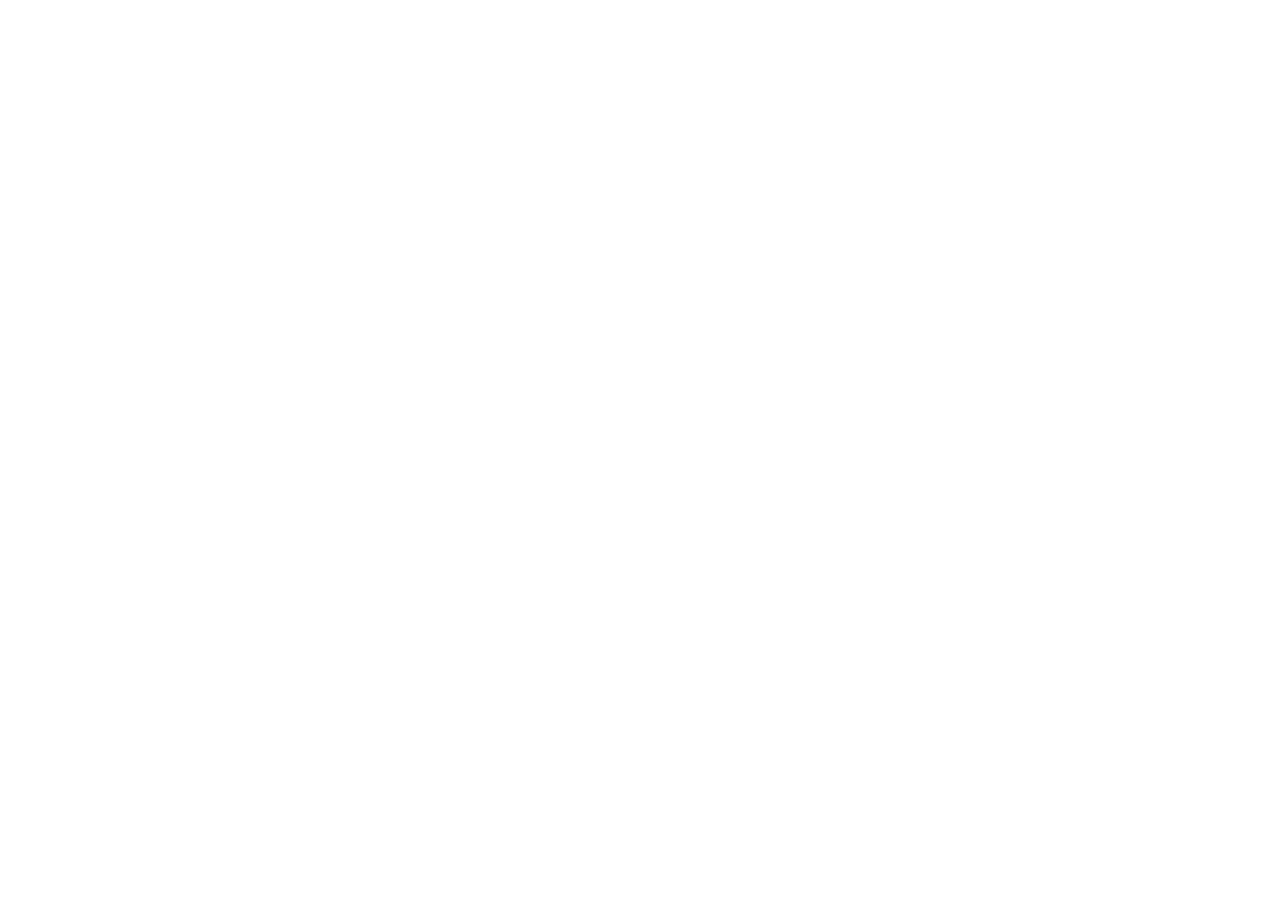
==== Monday-22-July/Landing-page/index.html @ 14563359 "Added some assets" ====
<!DOCTYPE html>
<html lang="en">
<head>
    <meta charset="UTF-8">
    <meta name="viewport" content="width=device-width, initial-scale=1.0">
    <link rel="stylesheet" href="./index.css" />
    <title>MANDARIN</title>
</head>
<body>
    
    

</body>
</html>
---- Monday-22-July/Landing-page/index.css ----
*{
    margin: 0;
    padding: 0;
}

.proper_spacing
{
    margin: 6px 120px;
}
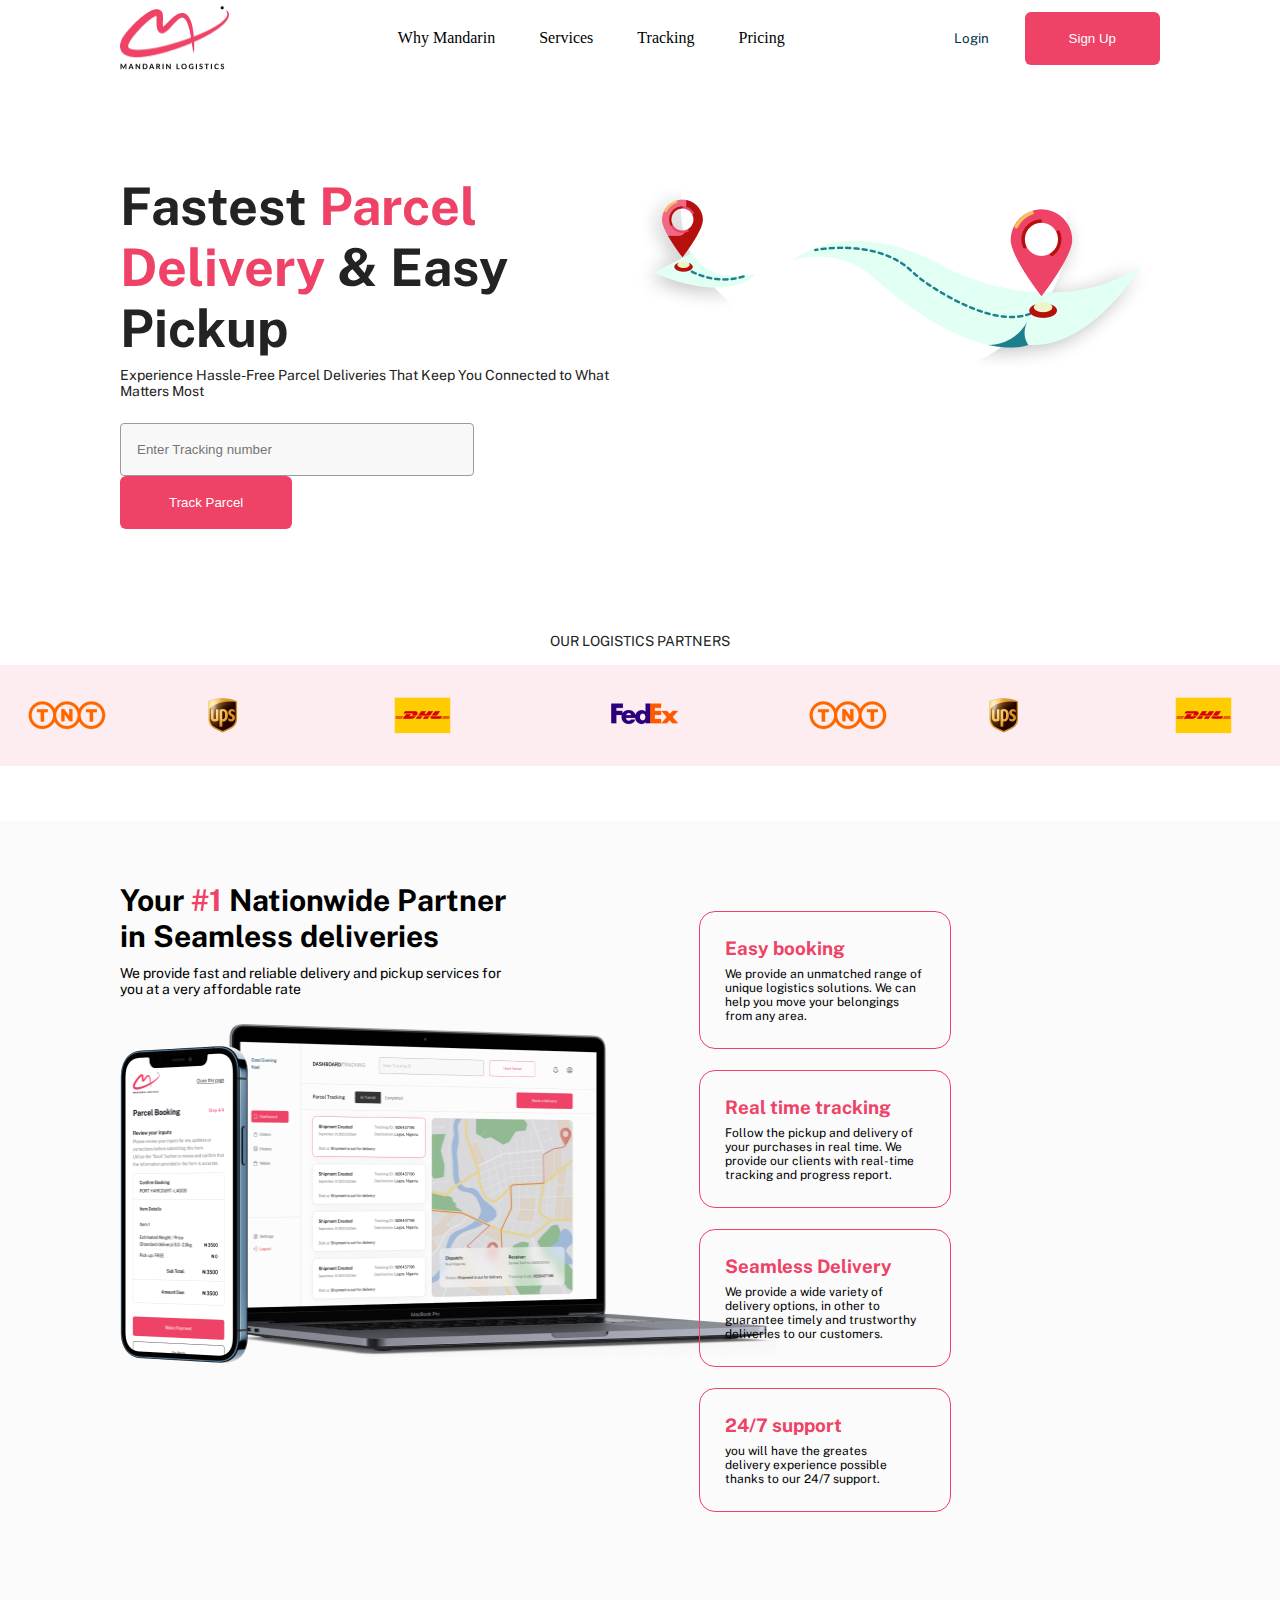
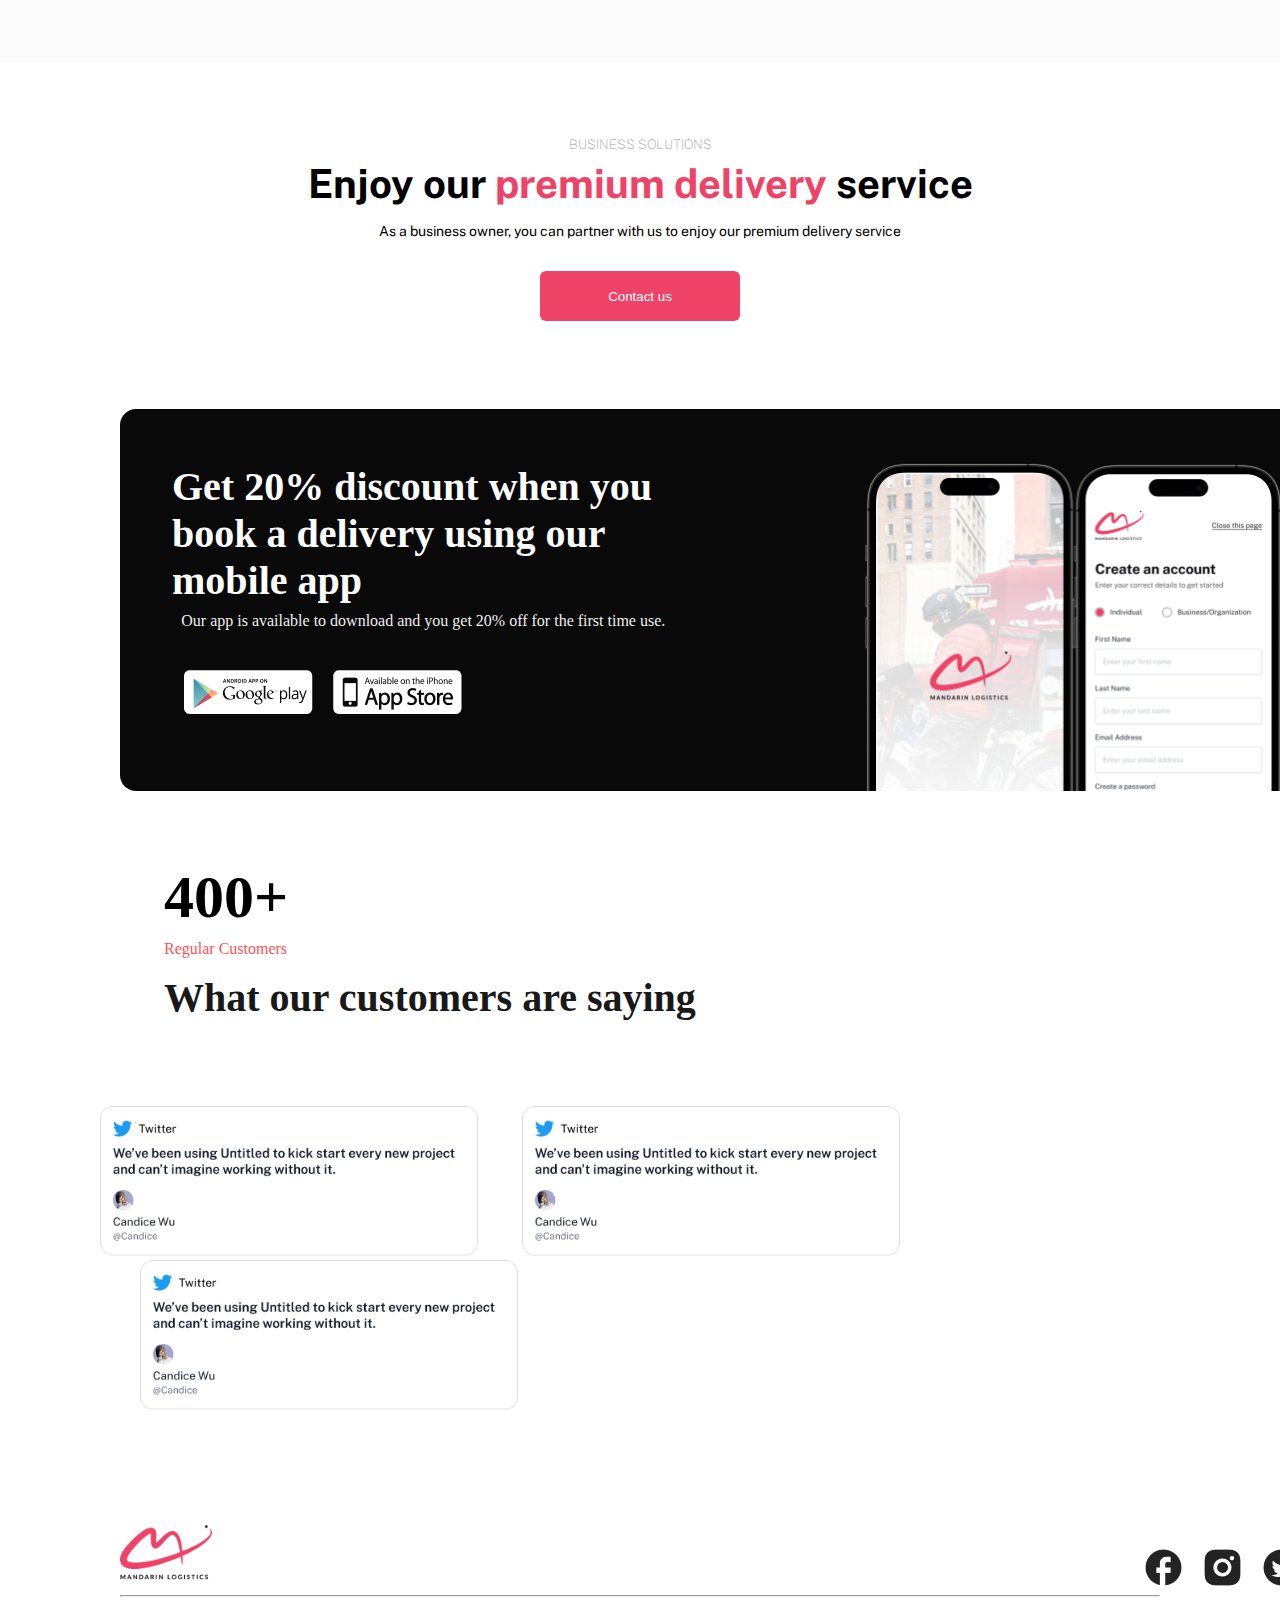
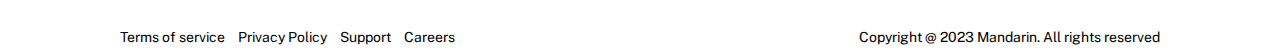
==== commit 487b73b0: "Mandarin" ====
--- a/Monday-22-July/Landing-page/index.html
+++ b/Monday-22-July/Landing-page/index.html
@@ -3,12 +3,140 @@
 <head>
     <meta charset="UTF-8">
     <meta name="viewport" content="width=device-width, initial-scale=1.0">
+    <link rel="preconnect" href="https://fonts.googleapis.com">
+    <link rel="preconnect" href="https://fonts.gstatic.com" crossorigin>
+    <link href="https://fonts.googleapis.com/css2?family=Public+Sans:ital,wght@0,100..900;1,100..900&display=swap" rel="stylesheet">
+    <link rel="stylesheet" href="https://cdn.jsdelivr.net/npm/bootstrap-icons@1.11.3/font/bootstrap-icons.min.css">
     <link rel="stylesheet" href="./index.css" />
     <title>MANDARIN</title>
 </head>
 <body>
     
-    
+    <header class="proper_spacing header_cont"> 
+        <img src="./Assets/images/MANDARIN 1.png"alt="No Icon" class="logo">
 
+        <ul>
+            <li>Why Mandarin</li>
+            <li>Services</li>
+            <li>Tracking</li>
+            <li>Pricing</li>
+        </ul>
+
+        <div>
+            <button class=" font login_btn">Login</button>
+            <button class="signup_btn"> Sign Up</button>
+        </div>
+    </header>
+    <div class="proper_spacing gen_flex">
+          <div class="intro_info">
+            <h1 class="font"> Fastest <span>Parcel <br>Delivery</span> & Easy Pickup</h1>
+            <p class="font"> Experience Hassle-Free Parcel Deliveries That Keep You Connected to What Matters Most</p>
+            <div>
+                <input class="track_nm" type="number" placeholder="Enter Tracking number"/>
+                <button class="track_btn"> Track Parcel</button>
+            </div>
+          </div>
+          <div>
+            <img src="./Assets/icons/Layer 2.png" alt="image cannot deliver"/>
+          </div>
+    </div>
+    <div class="block1">
+        <P class="font"> OUR LOGISTICS PARTNERS </P>
+    </div>
+    <div class="part1">
+        <img src="./Assets/images/tnt.png"/>
+        <img src="./Assets/images/58429187a6515b1e0ad75ac8.png" class="img_space_right"/>
+        <img src="./Assets/images/dhl.png"  class="img_space_right" />
+        <img src="./Assets/images/fedex.png"  class="img_space_right"/>
+        <img src="./Assets/images/tnt.png"/>
+        <img src="./Assets/images/58429187a6515b1e0ad75ac8.png"  class="img_space_right"/>
+        <img src="./Assets/images/dhl.png"  class="img_space_right"/>
+        <img src="./Assets/images/fedex.png"  class="img_space_right"/>
+        <img src="./Assets/images/tnt.png"/>
+    </div>
+    <div class=" part2 gen_flex">
+        <div class=" sup1 header1 proper_spacing font">
+            <h2> Your<span> #1</span> Nationwide Partner <br>in Seamless deliveries</h2>
+            <p> We provide fast and reliable delivery and pickup services for <br> you at a very affordable  rate</p>
+            <img src="./Assets/images/group.png" width="659.1px" height="344px"/>
+        </div>
+        
+        <div class="support24">
+            <div class="supportbox font">
+                <h3>Easy booking</h3>
+                <p>We provide an unmatched range of 
+                   unique logistics solutions. We can 
+                   help you move your belongings from 
+                   any area.</p>
+            </div>
+            <div class="supportbox font">
+                <h3>Real time tracking</h3>
+                <p>Follow the pickup and delivery of your
+                   purchases in real time. We provide our
+                   clients with real-time tracking and 
+                   progress report.</p>
+            </div>
+            <div class="supportbox font">
+                <h3>Seamless Delivery</h3>
+                <p>We provide a wide variety of delivery
+                options, in other to guarantee timely
+                and trustworthy deliveries to our 
+                 customers.</p>
+            </div>
+            <div class="supportbox font">
+                <h3>24/7 support</h3>
+                <p>you will have the greates<br>
+                   delivery experience possible<br>
+                   thanks to our 24/7 support.</p>
+            </div>
+        </div>
+    </div>
+    <div class="solve2 font">
+        <h5>BUSINESS SOLUTIONS</h5>
+        <h2>Enjoy our <span>premium delivery</span> service</h2>
+        <p>As a business owner, you can partner with us to enjoy our premium delivery service </p>
+        <button>Contact us</button>
+    </div>
+    <div class="blackmamba proper_spacing gen_flex">
+        <div class="store">
+            <h2>Get 20% discount when you <br> book a delivery using our <br> mobile app</h2>
+            <p>Our app is available to download and you get 20% off for the first time use.</p>
+            <img src="./Assets/images/google.png"/>
+            <img style="margin-left:16px;" src="./Assets/images/appstore.png"/>
+        </div>
+        <div class="iphone">
+            <img src="./Assets/images/iphone1.png"/ width="418px" height="425px">
+        </div>
+    </div>
+    <div class=" we proper_spacing">
+        <h1>400+</h1>
+        <p>Regular Customers</p>
+        <h2>What our customers are saying</h2>
+    </div>
+    <div class=" cost">
+       <img src="./Assets/images/tweet1.png" widths="400" height="150"/>
+       <img style="margin-left: 40px;"  src="./Assets/images/tweet1.png" widths="400" height="150"/>
+       <img  style="margin-left: 40px;" src="./Assets/images/tweet1.png" widths="400" height="150"/>
+    </div>
+    <div class=" proper_spacing gen_flex">
+        <img style="margin-top: 105px;"  src="./Assets/images/MANDARIN 1.png" width="100px" height="55px"/>
+        <div class="fon">
+           <img src="./Assets/images/Frame 57.png"/>
+        </div>
+    </div>
+    <hr class="proper_spacing" class="dash"/>
+    <div class="proper_spacing gen_flex down font" >
+        <ul>
+            <li>Terms of service</li>
+            <li>Privacy Policy</li>
+            <li>Support</li>
+            <li>Careers</li>
+        </ul>
+        <div>
+            <p>Copyright @ 2023 Mandarin. All rights reserved</p>
+        </div>
+     
+    </div>
+        
 </body>
 </html>--- a/Monday-22-July/Landing-page/index.css
+++ b/Monday-22-July/Landing-page/index.css
@@ -3,7 +3,263 @@
     padding: 0;
 }
 
+/*General syling*/
 .proper_spacing
 {
     margin: 6px 120px;
 }
+.gen_flex{
+    display: flex;
+}
+.font
+{
+    font-family: "Public Sans", sans-serif;
+}
+
+/* Custom styling */
+
+.header_cont
+{
+   display:flex;
+   justify-content: space-between;
+   align-items: center;
+}
+.header_cont ul li{
+    display: inline;
+    margin:2px 20px;
+}
+.logo
+{
+    width:109px;
+    height:64px;
+}
+.signup_btn{
+    background-color: #ee4266;  
+    padding:19px 44px;
+    color:#ffff;
+    border-radius: 6px;
+    border: none;
+    cursor: pointer;
+}
+.login_btn{
+    background-color: transparent;
+    border:none;
+    outline: none;
+    color:#013254;
+    margin-right: 32px;
+    
+}
+.intro_info{
+    margin-top: 100px;
+    width:70%;
+}
+.intro_info h1{
+    color: #232323;
+    font-size: 52px;
+}
+.intro_info h1 span{
+    color:#ee4266;
+}
+.intro_info p{
+    color: #232323;
+    font-size: 14px;
+    margin-top: 8px;
+    margin-bottom: 24px;
+}
+.track_btn{
+    background-color: #ee4266;  
+    padding:19px 49px;
+    color:#ffff;
+    border-radius: 6px;
+    border: none;
+    cursor: pointer;
+}
+.track_nm{
+    width: 320px;
+    outline:none;
+    border:1px solid #9b9b9b;
+    background-color: #f8f8f8;
+    padding:18px 16px;
+    border-radius: 4px;
+    margin-right: 24px;
+}
+.block1 p{
+    color:#232323;
+    font-size: 14px;
+    text-align: center;
+    margin-top: 104px;
+}
+.part1{
+    margin-top: 16px;
+    background-color: #FDECF0;
+    display: flex;
+    align-items: center;
+    overflow: hidden;
+    margin-bottom: 55.27px;
+}
+
+.img_space_right
+{
+    margin-right: 74px;
+    margin-left: 46px;
+}
+.part2{
+    background-color: #fbfbfb;
+}
+
+.header1 h2{
+    margin-top: 55px;
+    font-size: 30px;
+}
+
+.header1 h2 span{
+    color:#ee4266
+}
+.header1 p{
+    margin-top: 11px;
+    font-size: 14px;
+    margin-bottom: 27px;
+}
+
+.support24{
+    display: flex;
+    flex-wrap: wrap;
+    margin-top: 69px;
+    margin-left: -200px;
+    margin-right: 145px;
+    margin-bottom: 150px;
+   
+    
+}   
+.supportbox{
+    border-radius: 16px;
+     border:1px solid #ee4266;
+     width: 200px;
+     max-height: 100px;
+     margin-right: 21px;
+     margin-top: 21px;
+     padding: 25px 25px;
+}
+.supportbox h3{
+    color: #ee4266;
+   
+   
+}  
+.supportbox p{
+    font-size: 12px;
+    margin-top: 8px;
+       
+}
+.solve2{
+    text-align: center;
+    margin-top: 74px;
+}
+.solve2 h5{
+    color: #9b9b9b;
+    font-weight: lighter;
+}
+.solve2 h2{
+    margin-top: 8px;
+    margin-bottom: 16px;
+    font-size: 40px;
+}
+.solve2 h2 span{
+    color: #ee4266;
+}
+.solve2 p{
+    font-size: 14px;
+}
+.solve2 button{
+    color: #ffff;
+    background-color: #ee4266;
+    width: 200px;
+    height: 50px;
+    margin-top: 32px;
+    border-radius: 6px;
+    border: none;
+}
+.blackmamba{
+    margin-top: 88px;
+    margin-left: 120px;
+    margin-right: 120px;
+    background-color: #090909;
+    border-radius: 16px;
+    width: 1200px;
+    height: 382px;
+    overflow: hidden;
+}
+.blackmamba h2{
+  color: #ffff;
+  margin-top: 54.2px;
+  margin-left: 52px;
+  font-size:40px ;
+}
+.blackmamba p{
+    color: #eeeeee;
+    margin-left: 61.25px;
+    margin-top: 8px;
+    font-size: 16px;
+}
+.store img{
+    margin-top: 40px;
+    margin-left: 64px;
+}
+.iphone{
+    margin-top: 54px;
+    margin-left: 200px;
+    
+}
+.we{
+    margin-left: 164px;
+    margin-top: 72px;
+}
+.we h1{
+    font-size: 60px;
+}
+.we p{
+    color:#FF5454;
+    margin-top: 8px;
+    font-size: 16px;
+}
+.we h2{
+    margin-top: 16px;
+    font-size: 40px;
+    color: #191919;
+}
+.cost{
+    overflow:hidden;
+    margin-left: 100px;
+    margin-bottom: 0px;
+    margin-right: 100px;
+    margin-top: 85px;
+}
+.fon{
+     margin-left: 930px;
+     margin-top: 126px;
+     width: 161px;
+     height:43px;
+}
+.fon i {
+  width: 100px;
+  height: 100px;
+  
+}
+.down{
+    display:flex;
+   justify-content: space-between;
+   align-items: start;
+   font-size: 14px;
+   margin-top: 32px;
+}
+.down ul li{
+    display: inline;
+    margin-top: 32px;
+    margin-left: 10px;
+    font-size: 14px;
+}
+.down ul{
+    margin-left: -10px;
+}
+
+
+
